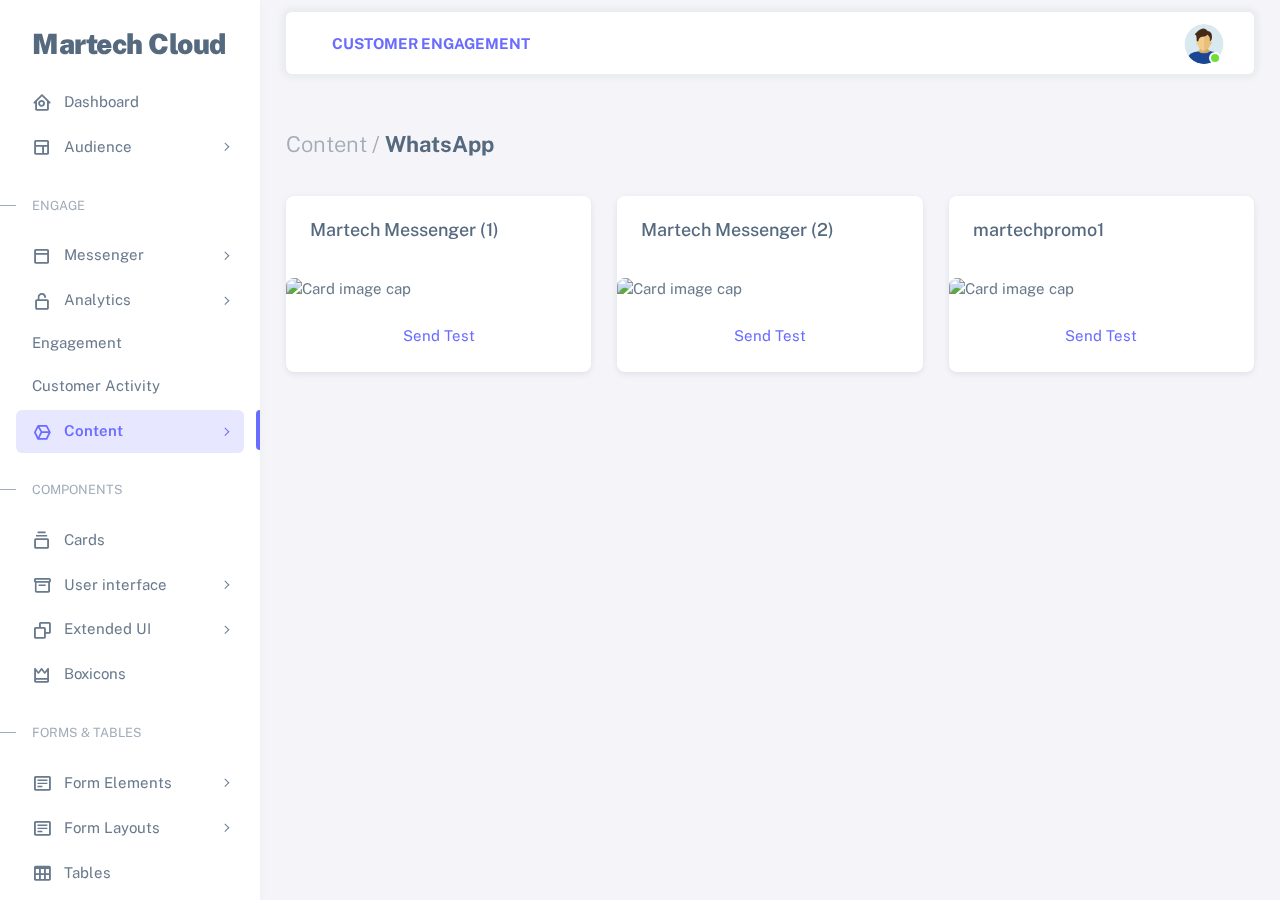
==== whatsappcontent.html @ 76f5e9b6 "Update whatsappcontent.html" ====
<!DOCTYPE html>

<!-- =========================================================
* Sneat - Bootstrap 5 HTML Admin Template - Pro | v1.0.0
==============================================================

* Product Page: https://themeselection.com/products/sneat-bootstrap-html-admin-template/
* Created by: ThemeSelection
* License: You must have a valid license purchased in order to legally use the theme for your project.
* Copyright ThemeSelection (https://themeselection.com)

=========================================================
 -->
<!-- beautify ignore:start -->
<html
  lang="en"
  class="light-style layout-menu-fixed"
  dir="ltr"
  data-theme="theme-default"
  data-template="vertical-menu-template-free"
>
  <head>
    <meta charset="utf-8" />
    <meta
      name="viewport"
      content="width=device-width, initial-scale=1.0, user-scalable=no, minimum-scale=1.0, maximum-scale=1.0"
    />

    <title>Martech Cloud</title>

    <meta name="description" content="" />

    <!-- Favicon -->
    <link rel="icon" type="image/x-icon" href="img/favicon/favicon.ico" />

    <!-- Fonts -->
    <link rel="preconnect" href="https://fonts.googleapis.com" />
    <link rel="preconnect" href="https://fonts.gstatic.com" crossorigin />
    <link
      href="https://fonts.googleapis.com/css2?family=Public+Sans:ital,wght@0,300;0,400;0,500;0,600;0,700;1,300;1,400;1,500;1,600;1,700&display=swap"
      rel="stylesheet"
    />

    <!-- Icons. Uncomment required icon fonts -->
    <link rel="stylesheet" href="css/boxicons.css" />

    <!-- Core CSS -->
    <link rel="stylesheet" href="css/core.css" class="template-customizer-core-css" />
    <link rel="stylesheet" href="css/theme-default.css" class="template-customizer-theme-css" />
    <link rel="stylesheet" href="css/demo.css" />

    <!-- Vendors CSS -->
    <link rel="stylesheet" href="libs/perfect-scrollbar/perfect-scrollbar.css" />

    <link rel="stylesheet" href="libs/apex-charts/apex-charts.css" />

    <!-- Page CSS -->

    <!-- Helpers -->
    <script src="js/helpers.js"></script>

    <!--! Template customizer & Theme config files MUST be included after core stylesheets and helpers.js in the <head> section -->
    <!--? Config:  Mandatory theme config file contain global vars & default theme options, Set your preferred theme option in this file.  -->
    <script src="js/config.js"></script>
  </head>

  <body>
    <!-- Layout wrapper -->
    <div class="layout-wrapper layout-content-navbar">
      <div class="layout-container">
        <!-- Menu -->

        <aside id="layout-menu" class="layout-menu menu-vertical menu bg-menu-theme">
          <div class="app-brand demo">
            <a href="index.html" class="app-brand-link"> <!--! Not sure what it is and what its implecations-->
              <span class="app-brand-logo demo">
              </span>
              <span class="app-brand-text demo menu-text fw-bolder ms-0" style="text-transform: capitalize;">Martech Cloud</span>
            </a>

            <a href="javascript:void(0);" class="layout-menu-toggle menu-link text-large ms-auto d-block d-xl-none">
              <i class="bx bx-chevron-left bx-sm align-middle"></i>
            </a>
          </div>

          <div class="menu-inner-shadow"></div>

          <ul class="menu-inner py-1">
            <!-- Dashboard -->
            <li class="menu-item">
              <a href="index.html" class="menu-link">
                <i class="menu-icon tf-icons bx bx-home-circle"></i>
                <div data-i18n="Analytics">Dashboard</div>
              </a>
            </li>

            <!-- Layouts -->
            <li class="menu-item">
              <a href="javascript:void(0);" class="menu-link menu-toggle">
                <i class="menu-icon tf-icons bx bx-layout"></i>
                <div data-i18n="Layouts">Audience</div>
              </a>

              <ul class="menu-sub">
                <li class="menu-item">
                  <a href="contactmasterfinal.html" class="menu-link">
                    <div data-i18n="Without menu">Contact Master</div>
                  </a>
                </li>
                <li class="menu-item">
                  <a href="Add_contacts.html" class="menu-link">
                    <div data-i18n="Without navbar">Add Contacts</div>
                  </a>
                </li>
                <li class="menu-item">
                  <a href="blacklist_contacts.html" class="menu-link">
                    <div data-i18n="Container">Blacklist Contacts</div>
                  </a>
                </li>
              </ul>
            </li>

            <li class="menu-header small text-uppercase">
              <span class="menu-header-text">Engage</span>
            </li>
            <li class="menu-item">
              <a href="javascript:void(0);" class="menu-link menu-toggle">
                <i class="menu-icon tf-icons bx bx-dock-top"></i>
                <div data-i18n="Account Settings">Messenger</div>
              </a>
              <ul class="menu-sub">
                <li class="menu-item">
                  <a href="pages-account-settings-account.html" class="menu-link">
                    <div data-i18n="Account">Email Messenger</div>
                  </a>
                </li>
                <li class="menu-item">
                  <a href="pages-account-settings-notifications.html" class="menu-link">
                    <div data-i18n="Notifications">WhatsApp Messenger</div>
                  </a>
                </li>
                <li class="menu-item">
                  <a href="pages-account-settings-connections.html" class="menu-link">
                    <div data-i18n="Connections">Instagram Messenger</div>
                  </a>
                </li>
              </ul>
            </li>
            <li class="menu-item">
              <a href="javascript:void(0);" class="menu-link menu-toggle">
                <i class="menu-icon tf-icons bx bx-lock-open-alt"></i>
                <div data-i18n="Authentications">Analytics</div>
              </a>
              <ul class="menu-item">
                <li class="menu-item">
                  <a href="auth-login-basic.html" class="menu-link">
                    <div data-i18n="Basic">Engagement</div>
                  </a>
                </li>
                <li class="menu-item">
                  <a href="auth-register-basic.html" class="menu-link">
                    <div data-i18n="Basic">Customer Activity</div>
                  </a>
                </li>
              </ul>
            </li>
            <li class="menu-item active">
              <a href="javascript:void(0);" class="menu-link menu-toggle">
                <i class="menu-icon tf-icons bx bx-cube-alt"></i>
                <div data-i18n="Misc">Content</div>
              </a>
              <ul class="menu-sub">
                <li class="menu-item">
                  <a href="pages-misc-error.html" class="menu-link">
                    <div data-i18n="Error">Email</div>
                  </a>
                </li>
                <li class="menu-item active">
                  <a href="pages-misc-under-maintenance.html" class="menu-link">
                    <div data-i18n="Under Maintenance">WhatsApp</div>
                  </a>
                </li>
                <li class="menu-item">
                  <a href="pages-misc-error.html" class="menu-link">
                    <div data-i18n="Error">Instagram</div>
                  </a>
                </li>
              </ul>
            </li>
            <!-- Components -->
            <li class="menu-header small text-uppercase"><span class="menu-header-text">Components</span></li>
            <!-- Cards -->
            <li class="menu-item">
              <a href="cards-basic.html" class="menu-link">
                <i class="menu-icon tf-icons bx bx-collection"></i>
                <div data-i18n="Basic">Cards</div>
              </a>
            </li>
            <!-- User interface -->
            <li class="menu-item">
              <a href="javascript:void(0)" class="menu-link menu-toggle">
                <i class="menu-icon tf-icons bx bx-box"></i>
                <div data-i18n="User interface">User interface</div>
              </a>
              <ul class="menu-sub">
                <li class="menu-item">
                  <a href="ui-accordion.html" class="menu-link">
                    <div data-i18n="Accordion">Accordion</div>
                  </a>
                </li>
                <li class="menu-item">
                  <a href="ui-alerts.html" class="menu-link">
                    <div data-i18n="Alerts">Alerts</div>
                  </a>
                </li>
                <li class="menu-item">
                  <a href="ui-badges.html" class="menu-link">
                    <div data-i18n="Badges">Badges</div>
                  </a>
                </li>
                <li class="menu-item">
                  <a href="ui-buttons.html" class="menu-link">
                    <div data-i18n="Buttons">Buttons</div>
                  </a>
                </li>
                <li class="menu-item">
                  <a href="ui-carousel.html" class="menu-link">
                    <div data-i18n="Carousel">Carousel</div>
                  </a>
                </li>
                <li class="menu-item">
                  <a href="ui-collapse.html" class="menu-link">
                    <div data-i18n="Collapse">Collapse</div>
                  </a>
                </li>
                <li class="menu-item">
                  <a href="ui-dropdowns.html" class="menu-link">
                    <div data-i18n="Dropdowns">Dropdowns</div>
                  </a>
                </li>
                <li class="menu-item">
                  <a href="ui-footer.html" class="menu-link">
                    <div data-i18n="Footer">Footer</div>
                  </a>
                </li>
                <li class="menu-item">
                  <a href="ui-list-groups.html" class="menu-link">
                    <div data-i18n="List Groups">List groups</div>
                  </a>
                </li>
                <li class="menu-item">
                  <a href="ui-modals.html" class="menu-link">
                    <div data-i18n="Modals">Modals</div>
                  </a>
                </li>
                <li class="menu-item">
                  <a href="ui-navbar.html" class="menu-link">
                    <div data-i18n="Navbar">Navbar</div>
                  </a>
                </li>
                <li class="menu-item">
                  <a href="ui-offcanvas.html" class="menu-link">
                    <div data-i18n="Offcanvas">Offcanvas</div>
                  </a>
                </li>
                <li class="menu-item">
                  <a href="ui-pagination-breadcrumbs.html" class="menu-link">
                    <div data-i18n="Pagination &amp; Breadcrumbs">Pagination &amp; Breadcrumbs</div>
                  </a>
                </li>
                <li class="menu-item">
                  <a href="ui-progress.html" class="menu-link">
                    <div data-i18n="Progress">Progress</div>
                  </a>
                </li>
                <li class="menu-item">
                  <a href="ui-spinners.html" class="menu-link">
                    <div data-i18n="Spinners">Spinners</div>
                  </a>
                </li>
                <li class="menu-item">
                  <a href="ui-tabs-pills.html" class="menu-link">
                    <div data-i18n="Tabs &amp; Pills">Tabs &amp; Pills</div>
                  </a>
                </li>
                <li class="menu-item">
                  <a href="ui-toasts.html" class="menu-link">
                    <div data-i18n="Toasts">Toasts</div>
                  </a>
                </li>
                <li class="menu-item">
                  <a href="ui-tooltips-popovers.html" class="menu-link">
                    <div data-i18n="Tooltips & Popovers">Tooltips &amp; popovers</div>
                  </a>
                </li>
                <li class="menu-item">
                  <a href="ui-typography.html" class="menu-link">
                    <div data-i18n="Typography">Typography</div>
                  </a>
                </li>
              </ul>
            </li>

            <!-- Extended components -->
            <li class="menu-item">
              <a href="javascript:void(0)" class="menu-link menu-toggle">
                <i class="menu-icon tf-icons bx bx-copy"></i>
                <div data-i18n="Extended UI">Extended UI</div>
              </a>
              <ul class="menu-sub">
                <li class="menu-item">
                  <a href="extended-ui-perfect-scrollbar.html" class="menu-link">
                    <div data-i18n="Perfect Scrollbar">Perfect scrollbar</div>
                  </a>
                </li>
                <li class="menu-item">
                  <a href="extended-ui-text-divider.html" class="menu-link">
                    <div data-i18n="Text Divider">Text Divider</div>
                  </a>
                </li>
              </ul>
            </li>

            <li class="menu-item">
              <a href="icons-boxicons.html" class="menu-link">
                <i class="menu-icon tf-icons bx bx-crown"></i>
                <div data-i18n="Boxicons">Boxicons</div>
              </a>
            </li>

            <!-- Forms & Tables -->
            <li class="menu-header small text-uppercase"><span class="menu-header-text">Forms &amp; Tables</span></li>
            <!-- Forms -->
            <li class="menu-item">
              <a href="javascript:void(0);" class="menu-link menu-toggle">
                <i class="menu-icon tf-icons bx bx-detail"></i>
                <div data-i18n="Form Elements">Form Elements</div>
              </a>
              <ul class="menu-sub">
                <li class="menu-item">
                  <a href="forms-basic-inputs.html" class="menu-link">
                    <div data-i18n="Basic Inputs">Basic Inputs</div>
                  </a>
                </li>
                <li class="menu-item">
                  <a href="forms-input-groups.html" class="menu-link">
                    <div data-i18n="Input groups">Input groups</div>
                  </a>
                </li>
              </ul>
            </li>
            <li class="menu-item">
              <a href="javascript:void(0);" class="menu-link menu-toggle">
                <i class="menu-icon tf-icons bx bx-detail"></i>
                <div data-i18n="Form Layouts">Form Layouts</div>
              </a>
              <ul class="menu-sub">
                <li class="menu-item">
                  <a href="form-layouts-vertical.html" class="menu-link">
                    <div data-i18n="Vertical Form">Vertical Form</div>
                  </a>
                </li>
                <li class="menu-item">
                  <a href="form-layouts-horizontal.html" class="menu-link">
                    <div data-i18n="Horizontal Form">Horizontal Form</div>
                  </a>
                </li>
              </ul>
            </li>
            <!-- Tables -->
            <li class="menu-item">
              <a href="tables-basic.html" class="menu-link">
                <i class="menu-icon tf-icons bx bx-table"></i>
                <div data-i18n="Tables">Tables</div>
              </a>
            </li>
            <!-- Misc -->
            <li class="menu-header small text-uppercase"><span class="menu-header-text">Misc</span></li>
            <li class="menu-item">
              <a
                href="https://github.com/themeselection/sneat-html-admin-template-free/issues"
                target="_blank"
                class="menu-link"
              >
                <i class="menu-icon tf-icons bx bx-support"></i>
                <div data-i18n="Support">Support</div>
              </a>
            </li>
            <li class="menu-item">
              <a
                href="https://themeselection.com/demo/sneat-bootstrap-html-admin-template/documentation/"
                target="_blank"
                class="menu-link"
              >
                <i class="menu-icon tf-icons bx bx-file"></i>
                <div data-i18n="Documentation">Documentation</div>
              </a>
            </li>
          </ul>
        </aside>
        <!-- / Menu -->

        <!-- Layout container -->
        <div class="layout-page">
          <!-- Navbar -->

          <nav
            class="layout-navbar container-xxl navbar navbar-expand-xl navbar-detached align-items-center bg-navbar-theme"
            id="layout-navbar"
          >
            <div class="layout-menu-toggle navbar-nav align-items-xl-center me-3 me-xl-0 d-xl-none">
              <a class="nav-item nav-link px-0 me-xl-4" href="javascript:void(0)">
                <i class="bx bx-menu bx-sm"></i>
              </a>
            </div>

            <div class="navbar-nav-right d-flex align-items-center" id="navbar-collapse">
              
              <ul class="navbar-nav flex-row align-items-center ms-auto">
                <!-- Place this tag where you want the button to render. -->
                <li class="nav-item lh-1 me-3">
                  <a class="button" href="https://www.martechcloud.in/" data-icon="octicon-star" data-size="large" data-show-count="true" aria-label="" style="padding-right: 630px;">
                      <b>CUSTOMER ENGAGEMENT</b>
                  </a>
                </li>

                <!-- User -->
                <li class="nav-item navbar-dropdown dropdown-user dropdown">
                  <a class="nav-link dropdown-toggle hide-arrow" href="javascript:void(0);" data-bs-toggle="dropdown">
                    <div class="avatar avatar-online">
                      <img src="img/avatars/8.png" alt class="w-px-40 h-auto rounded-circle" />
                    </div>
                  </a>
                  <ul class="dropdown-menu dropdown-menu-end">
                    <li>
                      <a class="dropdown-item" href="#">
                        <div class="d-flex">
                          <div class="flex-shrink-0 me-3">
                            <div class="avatar avatar-online">
                              <img src="img/avatars/8.png" alt class="w-px-40 h-auto rounded-circle" />
                            </div>
                          </div>
                          <div class="flex-grow-1">
                            <span class="fw-semibold d-block">Sahil Thombare</span>
                            <small class="text-muted">Admin</small>
                          </div>
                        </div>
                      </a>
                    </li>
                    <li>
                      <div class="dropdown-divider"></div>
                    </li>
                    <li>
                      <a class="dropdown-item" href="#">
                        <i class="bx bx-user me-2"></i>
                        <span class="align-middle">My Profile</span>
                      </a>
                    </li>
                    <li>
                      <a class="dropdown-item" href="#">
                        <i class="bx bx-cog me-2"></i>
                        <span class="align-middle">Settings</span>
                      </a>
                    </li>
                    <li>
                      <a class="dropdown-item" href="#">
                        <span class="d-flex align-items-center align-middle">
                          <i class="flex-shrink-0 bx bx-credit-card me-2"></i>
                          <span class="flex-grow-1 align-middle">Billing</span>
                          <span class="flex-shrink-0 badge badge-center rounded-pill bg-danger w-px-20 h-px-20">0</span>
                        </span>
                      </a>
                    </li>
                    <li>
                      <div class="dropdown-divider"></div>
                    </li>
                    <li>
                      <a class="dropdown-item" href="auth-login-basic.html">
                        <i class="bx bx-power-off me-2"></i>
                        <span class="align-middle">Log Out</span>
                      </a>
                    </li>
                  </ul>
                </li>
                <!--/ User -->
              </ul>
            </div>
          </nav>

          <!-- / Navbar -->


          <!-- Content wrapper -->
          <div class="col-lg-4 col-md-6">
            <div class="mt-3">
              <!-- Modal -->
              <div class="modal fade" id="modalCenter" tabindex="-1" aria-hidden="true">
                <div class="modal-dialog modal-dialog-centered" role="document">
                  <div class="modal-content">
                    <div class="modal-header">
                      <h5 class="modal-title" id="modalCenterTitle">Test Template Notification</h5>
                      <button
                        type="button"
                        class="btn-close"
                        data-bs-dismiss="modal"
                        aria-label="Close"
                      ></button>
                    </div>
                    <div class="modal-body">
                      <div class="row">
                        <div class="col mb-3">
                          <label for="nameWithTitle" class="form-label">Template Name</label>
                          <input
                            type="text"
                            id="nameWithTitle"
                            class="form-control"
                            placeholder="Enter Name"
                          disabled/>
                        </div>
                      </div>
                      <div class="row g-2">
                        <div class="col mb-0">
                          <label for="emailWithTitle" class="form-label">Phone Number</label>
                          <input
                              type="tel"
                              id="emailWithTitle"
                              pattern="[0-9]{12}"
                              class="form-control"
                              placeholder="Enter Phone Number"
                              required
                          />
                      </div>
                        <div class="col mb-0">
                          <label for="dobWithTitle" class="form-label">Password</label>
                          <input
                            type="password"
                            id="dobWithTitle"
                            class="form-control"
                            placeholder="Enter Password"
                          required/>
                        </div>
                      </div>
                    </div>
                    <div class="modal-footer">
                      <button type="button" class="btn btn-outline-secondary" data-bs-dismiss="modal">
                        Close
                      </button>
                      <button id="sendButton" type="button" class="btn btn-primary">Send Test</button>
                    </div>
                  </div>
                </div>
              </div>
            </div>
          </div>
          <div class="content-wrapper">
            <div class="container-xxl flex-grow-1 container-p-y">
              <h4 class="fw-bold py-3 mb-4"><span class="text-muted fw-light">Content /</span> WhatsApp</h4>
              <div
                class="bs-toast toast toast-placement-ex m-2 bg-success bottom-0 end-0"
                role="alert"
                id = "box"
                aria-live="assertive"
                aria-atomic="true"
              >
              <div class="toast-header">
                <i class="bx bx-bell me-2"></i>
                <div class="me-auto fw-semibold">Martech Cloud</div>
                    <small>0 mins ago</small>
                </div>
              <div class="toast-body">
                Test Notification has been sent!
              </div>
              </div>

              <div class="row mb-5" id="card-container">
                <!-- Cards will be dynamically added here -->
              </div>
            </div>
          </div>

          <div
          class="bs-toast toast toast-placement-ex m-2 bg-danger bottom-0 end-0"
          role="alert"
          id = "box2"
          aria-live="assertive"
          aria-atomic="true"
        >
          <div class="toast-header">
            <i class="bx bx-bell me-2"></i>
            <div class="me-auto fw-semibold">Martech Cloud</div>
            <small>0 mins ago</small>
          </div>
          <div class="toast-body" id="almessage">
            Incorrect Password!
          </div>
        </div>

          <script>
            // Array of image filenames
            fetch('martechcloudjs/martechcloud.txt')
              .then(response => {
                if (!response.ok) {
                  throw new Error('Network response was not ok');
                }
                return response.text();
            })
            .then(text => {
              const images = text.split('\n').map(filename => filename.trim());
              // Function to generate cards
            function generateCards() {
              const cardContainer = document.getElementById('card-container');
              images.forEach((image, index) => {
                const card = `
                  <div class="col-md-4 col-lg-4 mb-4">
                    <div class="card h-100" id="card-${index}">
                      <div class="card-body">
                        <h5 class="card-title">${image.split('.')[0]}</h5>
                      </div>
                      <img class="img-fluid card-img-top" src="../assets/img/elements/${image}" alt="Card image cap" />
                      <div class="card-body" style="text-align: center;">
                        <a href="javascript:void(0);" class="card-link" onclick="openModal('${image.split('.')[0]}')">Send Test</a>
                      </div>
                    </div>
                  </div>
                `;
                cardContainer.innerHTML += card;
              });
            }
          
            // Call the function to generate cards when the page loads
            window.onload = generateCards;
          
            // Function to zoom the card
            function zoomCard(index) {
              const card = document.getElementById(`card-${index}`);
              card.classList.toggle('hovered');
            }
            })
          </script>

          <script>
            function openModal(imageName) {
                const nameInput = document.getElementById('nameWithTitle');
                nameInput.value = imageName;
                $('#modalCenter').modal('show');
            }
          </script>

          <script>
            // Add an event listener to the button
            document.getElementById("sendButton").addEventListener("click", function() {
            // Call the function stored in javascript.js
                sendTest(); // Replace "functionName" with the actual name of your function
            });
          </script>
        
    <!-- Core JS -->
    <!-- ../assets/js/messenger.j -->
    <script src="../assets/js/messenger.js"></script>
    <!-- Core JS -->
    <!-- build:js assets/vendor/js/core.js -->
    <script src="libs/jquery/jquery.js"></script>
    <script src="libs/popper/popper.js"></script>
    <script src="js/bootstrap.js"></script>
    <script src="libs/perfect-scrollbar/perfect-scrollbar.js"></script>

    <script src="js/menu.js"></script>
    <!-- endbuild -->

    <!-- Vendors JS -->
    <script src="libs/apex-charts/apexcharts.js"></script>

    <!-- Main JS -->
    <script src="js/main.js"></script>

    <!-- Page JS -->
    <script src="martechcloudjs/dashboards-analytics.js"></script>

    <!-- Place this tag in your head or just before your close body tag. -->
    <script async defer src="https://buttons.github.io/buttons.js">
</script>
</script>
  </body>
</html>
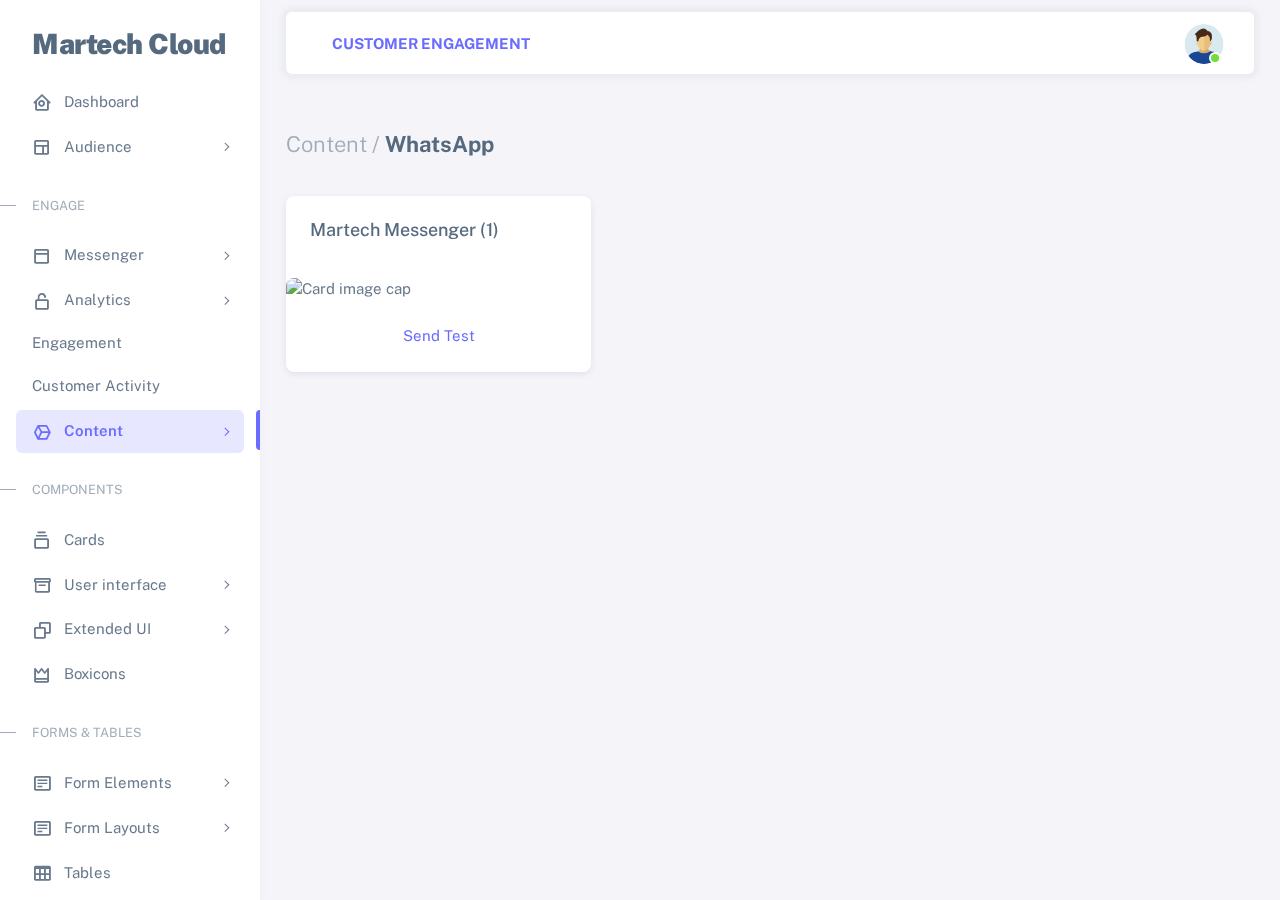
==== commit 9b59f335: "Update whatsappcontent.html" ====
--- a/whatsappcontent.html
+++ b/whatsappcontent.html
@@ -597,7 +597,7 @@
 
           <script>
             // Array of image filenames
-            fetch('martechcloudjs/martechcloud.txt')
+            fetch('Martech Cloud/martechcloud_whatsapp_templates/martechcloud_whatsapp_templates.txt')
               .then(response => {
                 if (!response.ok) {
                   throw new Error('Network response was not ok');
@@ -616,7 +616,7 @@
                       <div class="card-body">
                         <h5 class="card-title">${image.split('.')[0]}</h5>
                       </div>
-                      <img class="img-fluid card-img-top" src="../assets/img/elements/${image}" alt="Card image cap" />
+                      <img class="img-fluid card-img-top" src="Martech Cloud/martechcloud_whatsapp_templates/${image}" alt="Card image cap" />
                       <div class="card-body" style="text-align: center;">
                         <a href="javascript:void(0);" class="card-link" onclick="openModal('${image.split('.')[0]}')">Send Test</a>
                       </div>
@@ -656,7 +656,7 @@
         
     <!-- Core JS -->
     <!-- ../assets/js/messenger.j -->
-    <script src="../assets/js/messenger.js"></script>
+    <script src="Martech Cloud/messenger.js"></script>
     <!-- Core JS -->
     <!-- build:js assets/vendor/js/core.js -->
     <script src="libs/jquery/jquery.js"></script>
